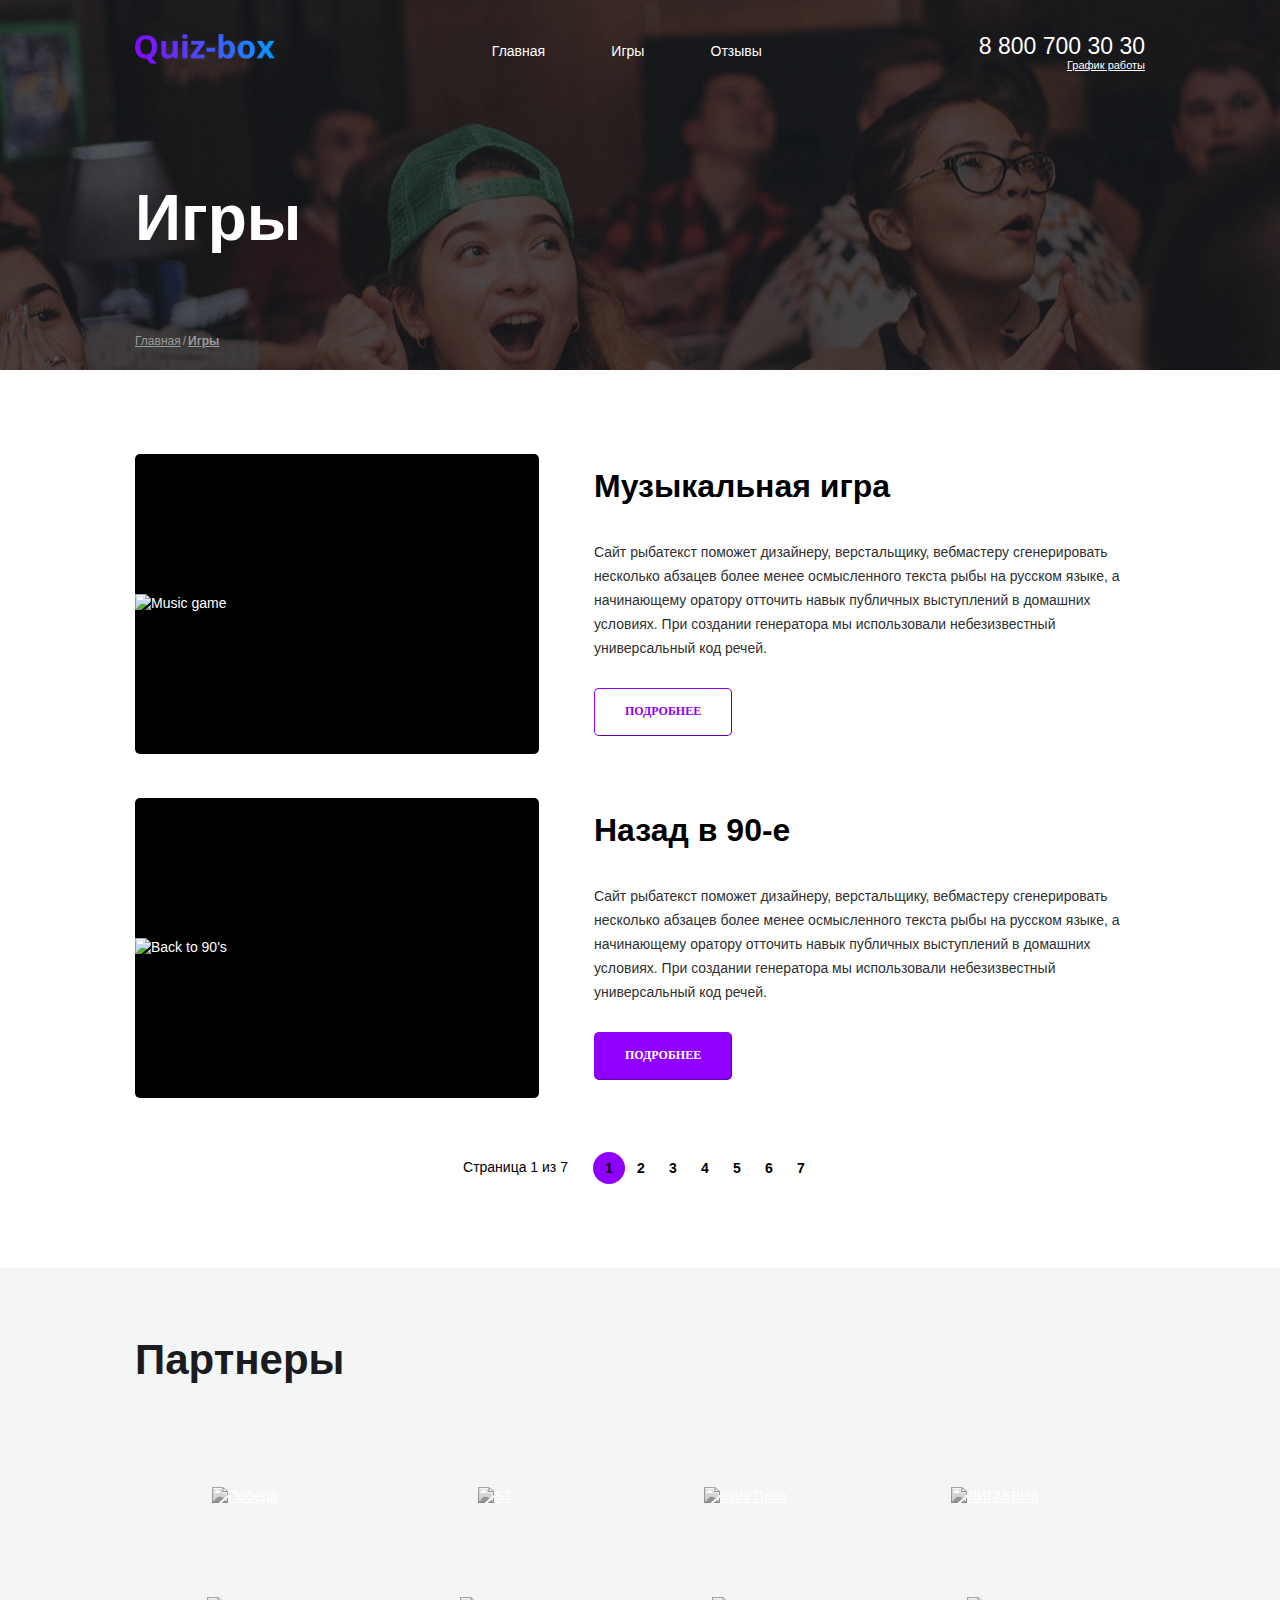
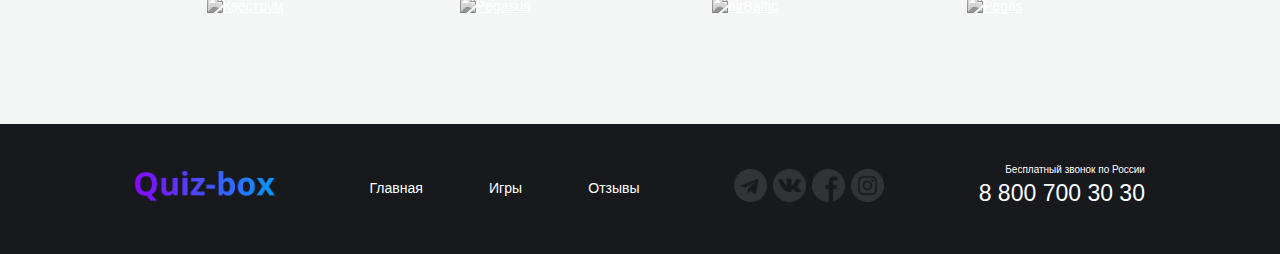
==== games.html @ 69e34ab5 "выполнено задание 3 недели" ====
<!DOCTYPE html>
<html lang="ru">

<head>
  <meta charset="UTF-8">
  <meta name="viewport" content="width=1010, initial-scale=1.0">
  <link rel="stylesheet" href="./css/main.css">
  <title>Quiz-box | Games Page</title>
</head>

<body>
  <div class="wrapper games-wrapper">
    <div class="wrapper__content">
      <div class="top-line">
        <div class="container top-line__container">
          <header class="header">
            <div class="logo">
              <a href="./index.html" class="logo__link">
                <img src="/img/Quiz-box_logo.png" alt="logo picture" class="logo__pic">
              </a>
            </div>
            <nav class="menu">
              <ul class="menu__list">
                <li class="menu__item">
                  <a href="./index.html" class="menu__link">Главная</a>
                </li>
                <li class="menu__item">
                  <a href="./games.html" class="menu__link">Игры</a>
                </li>
                <li class="menu__item">
                  <a href="#" class="menu__link">Отзывы</a>
                </li>
              </ul>
            </nav>
            <address class="contacts">
              <a href="tel:+78007003030" class="contacts__phone">8 800 700 30 30</a>
              <div class="contacts__info">График работы</div>
            </address>
          </header>
          <h1 class="page-title">Игры</h1>
          <div class="breadcrumps">
            <ul class="breadcrumps__list">
              <li class="breadcrumps__item">
                <a href="./index.html" class="breadcrumps__link">Главная</a>
              </li>
              <li class="breadcrumps__item breadcrumps__item--active">
                <a href="#" class="breadcrumps__link">Игры</a>
              </li>
            </ul>
          </div>
        </div>
      </div>
      <main class="main-content">
        <section class="games">
          <div class="container">
            <ul class="games__list">
              <li class="games__item">
                <div class="games__img-wrapper">
                  <img src="./img/music-quiz-1.png" alt="Music game" class="games__img">
                </div>
                <div class="games__content">
                  <h3 class="games__title">Музыкальная игра</h3>
                  <div class="games__text">
                    <p>
                      Сайт рыбатекст поможет дизайнеру, верстальщику, вебмастеру сгенерировать несколько абзацев более
                      менее осмысленного текста рыбы на русском языке, а начинающему оратору отточить навык публичных
                      выступлений в домашних условиях. При создании генератора мы использовали небезизвестный
                      универсальный код речей.
                    </p>
                  </div>
                  <div class="games__button">
                    <button class="button btn--color--white">Подробнее</button>
                  </div>
                </div>
              </li>
              <li class="games__item">
                <div class="games__img-wrapper">
                  <img src="./img/back-to-90-1.png" alt="Back to 90's" class="games__img">
                </div>
                <div class="games__content">
                  <h3 class="games__title">Назад в 90-е</h3>
                  <div class="games__text">
                    <p>
                      Сайт рыбатекст поможет дизайнеру, верстальщику, вебмастеру сгенерировать несколько абзацев более
                      менее осмысленного текста рыбы на русском языке, а начинающему оратору отточить навык публичных
                      выступлений в домашних условиях. При создании генератора мы использовали небезизвестный
                      универсальный код речей.
                    </p>
                  </div>
                  <div class="games__button">
                    <button class="button btn--color--purple">Подробнее</button>
                  </div>
                </div>
              </li>
            </ul>
            <div class="paginator paginator--dark">
              <div class="paginator__display">
                Страница <span class="paginator__display-current">1</span> из <span
                  class="paginator__display-all">7</span>
              </div>
              <ul class="paginator__list">
                <li class="paginator__pages paginator__pages--active">
                  <a href="#" class="paginator__link">1</a>
                </li>
                <li class="paginator__pages">
                  <a href="#" class="paginator__link">2</a>
                </li>
                <li class="paginator__pages">
                  <a href="#" class="paginator__link">3</a>
                </li>
                <li class="paginator__pages">
                  <a href="#" class="paginator__link">4</a>
                </li>
                <li class="paginator__pages">
                  <a href="#" class="paginator__link">5</a>
                </li>
                <li class="paginator__pages">
                  <a href="#" class="paginator__link">6</a>
                </li>
                <li class="paginator__pages">
                  <a href="#" class="paginator__link">7</a>
                </li>
              </ul>
            </div>
          </div>
        </section>
        <section class="partners">
          <div class="container">
            <h2 class="partners__title">Партнеры</h2>
              <ul class="partners__list">
                <li class="partners__item">
                  <a href="#" class="partners__link"><img src="./img/pobeda.png" alt="Победа" class="partners__logo"></a>
                </li>
                <li class="partners__item">
                  <a href="#" class="partners__link"><img src="./img/s7.png" alt="S7" class="partners__logo"></a>
                </li>
                <li class="partners__item">
                  <a href="#" class="partners__link"><img src="./img/quis-please.png" alt="Квиз Плиз" class="partners__logo"></a>
                </li>
                <li class="partners__item">
                  <a href="#" class="partners__link"><img src="./img/league.png" alt="ЛИГАКВИЗ" class="partners__logo"></a>
                </li>
                <li class="partners__item">
                  <a href="#" class="partners__link"><img src="./img/questroom.png" alt="Квеструм" class="partners__logo"></a>
                </li>
                <li class="partners__item">
                  <a href="#" class="partners__link"><img src="./img/pegasus.png" alt="Pegasus" class="partners__logo"></a>
                </li>
                <li class="partners__item">
                  <a href="#" class="partners__link"><img src="./img/airbaltic.png" alt="airBaltic" class="partners__logo"></a>
                </li>
                <li class="partners__item">
                  <a href="#" class="partners__link"><img src="./img/pegas.png" alt="Pegas" class="partners__logo"></a>
                </li>
              </ul>
          </div>
        </section>
    </div>
    </main>
  </div>
  <footer class="footer-container">
    <div class="container footer-container__games">
      <div class="footer">
        <div class="logo">
          <a href="./index.html" class="logo__link">
            <img src="/img/Quiz-box_logo.png" alt="logo picture" class="logo__pic">
          </a>
        </div>
        <nav class="menu">
          <ul class="menu__list">
            <li class="menu__item">
              <a href="./index.html" class="menu__link">Главная</a>
            </li>
            <li class="menu__item">
              <a href="./games.html" class="menu__link">Игры</a>
            </li>
            <li class="menu__item">
              <a href="#" class="menu__link">Отзывы</a>
            </li>
          </ul>
        </nav>
        <div class="socials">
          <ul class="socials__list">
            <li class="socials__item">
              <a href="#" class="socials__link">
                <img src="/img/telegram.svg" alt="Telegram" class="socials__icon">
              </a>
            </li>
            <li class="socials__item">
              <a href="#" class="socials__link">
                <img src="/img/vk.svg" alt="VK" class="socials__icon">
              </a>
            </li>
            <li class="socials__item">
              <a href="#" class="socials__link">
                <img src="/img/facebook.svg" alt="Facebook" class="socials__icon">
              </a>
            </li>
            <li class="socials__item">
              <a href="#" class="socials__link">
                <img src="/img/instagram.svg" alt="Instagram" class="socials__icon">
              </a>
            </li>
          </ul>
        </div>
        <address class="contacts">
          <div class="contacts__info">Бесплатный звонок по России</div>
          <a href="tel:+78007003030" class="contacts__phone">8 800 700 30 30</a>
        </address>
      </div>
    </div>
  </footer>
  </div>
</body>

</html>
---- css/main.css ----
@import url(./layout/normalize.css);
@import url(./layout/base.css);

@import url(./blocks/header.css);
@import url(./blocks/hero.css);
@import url(./blocks/logo.css);
@import url(./blocks/menu.css);
@import url(./blocks/contacts.css);
@import url(./blocks/button.css);
@import url(./blocks/week-news.css);
@import url(./blocks/past-games.css);
@import url(./blocks/paginator.css);
@import url(./blocks/about-us.css);
@import url(./blocks/footer.css);
@import url(./blocks/socials.css);

@import url(./blocks/top-line.css);
@import url(./blocks/breadcrumps.css);
@import url(./blocks/games.css);
@import url(./blocks/partners.css);
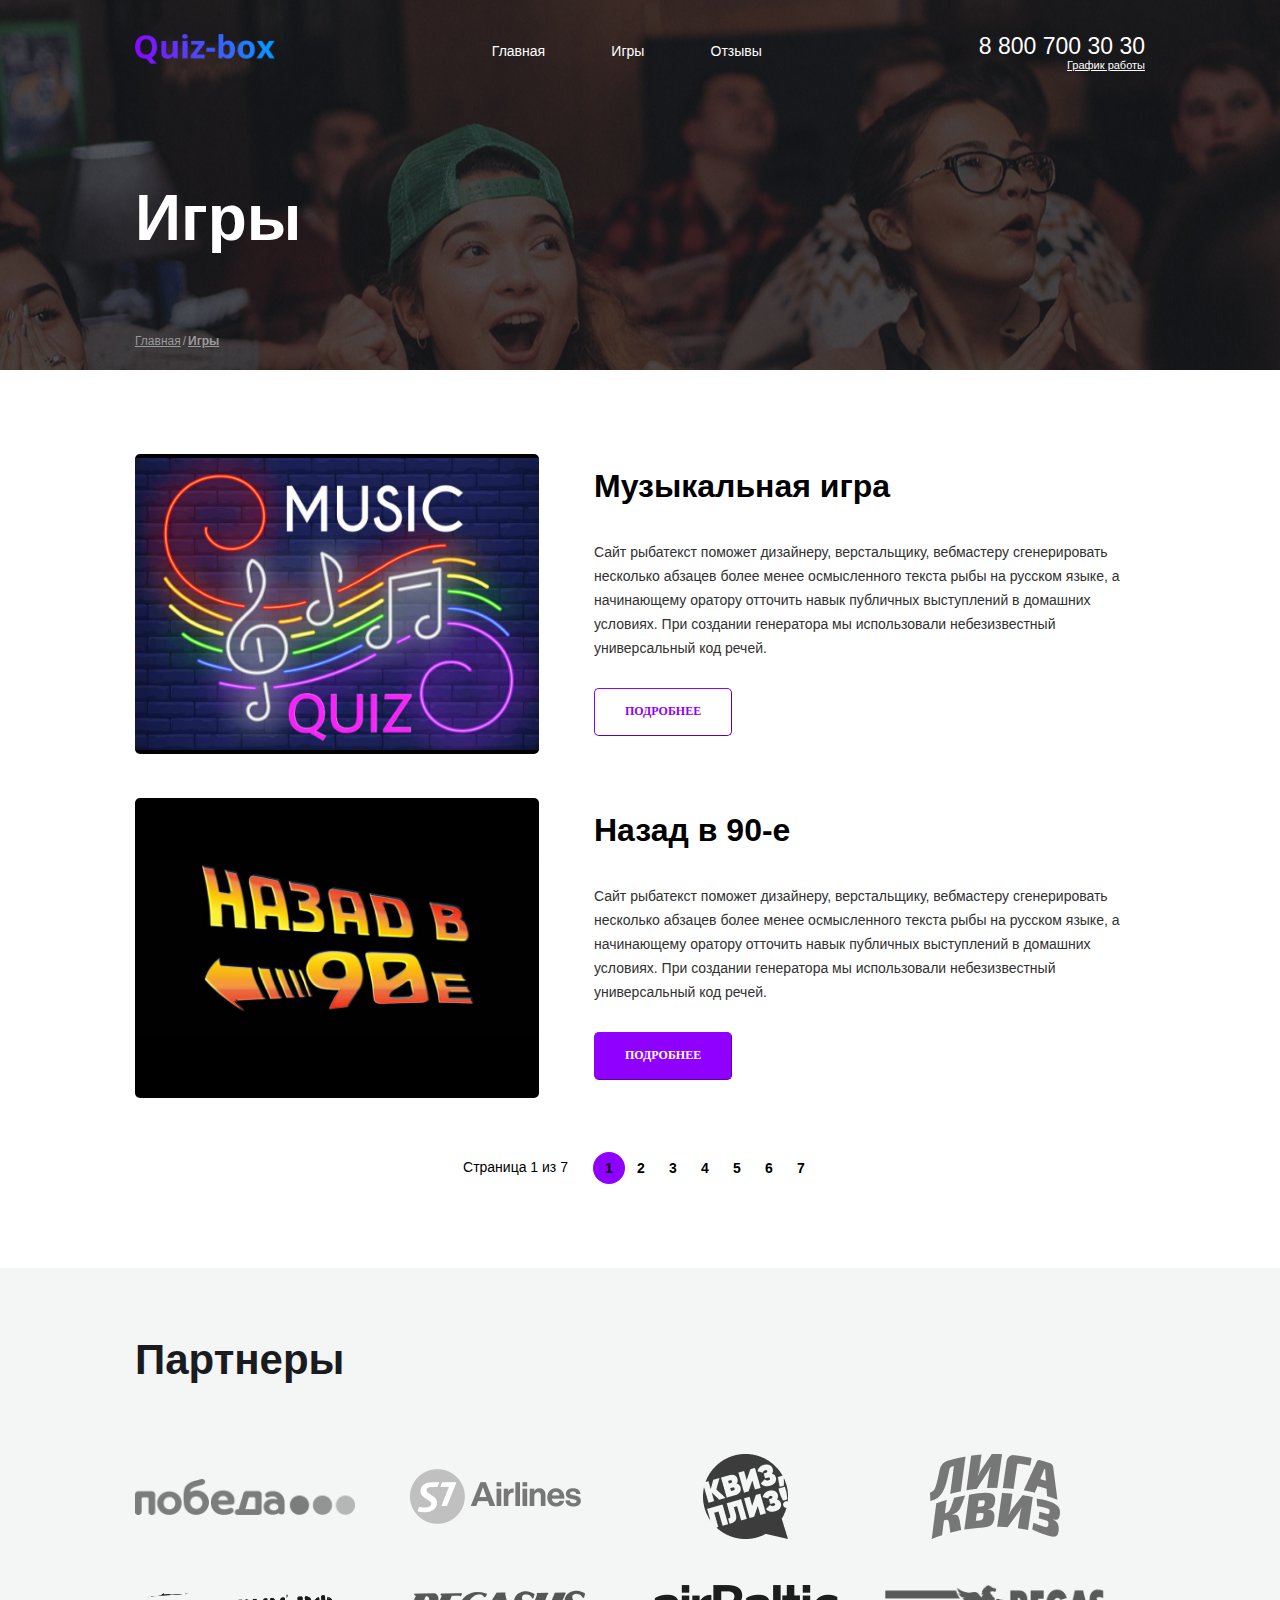
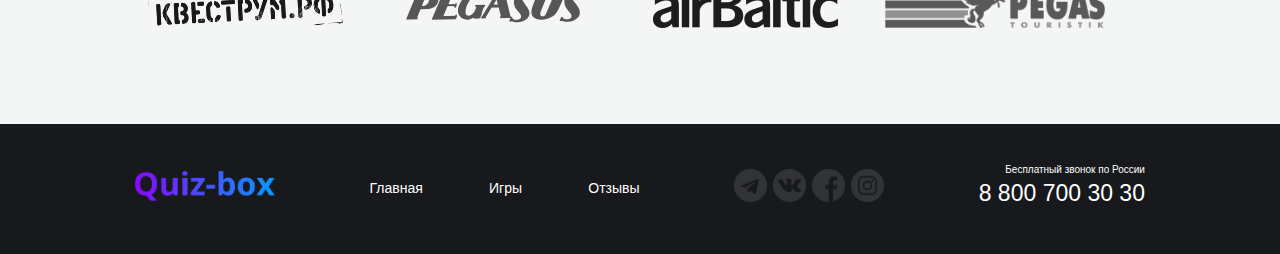
==== commit 2e40c181: "Add files via upload" ====
--- a/games.html
+++ b/games.html
@@ -16,7 +16,7 @@
           <header class="header">
             <div class="logo">
               <a href="./index.html" class="logo__link">
-                <img src="/img/Quiz-box_logo.png" alt="logo picture" class="logo__pic">
+                <img src="./img/Quiz-box_logo.png" alt="logo picture" class="logo__pic">
               </a>
             </div>
             <nav class="menu">
@@ -163,7 +163,7 @@
       <div class="footer">
         <div class="logo">
           <a href="./index.html" class="logo__link">
-            <img src="/img/Quiz-box_logo.png" alt="logo picture" class="logo__pic">
+            <img src="./img/Quiz-box_logo.png" alt="logo picture" class="logo__pic">
           </a>
         </div>
         <nav class="menu">
@@ -183,22 +183,22 @@
           <ul class="socials__list">
             <li class="socials__item">
               <a href="#" class="socials__link">
-                <img src="/img/telegram.svg" alt="Telegram" class="socials__icon">
-              </a>
-            </li>
-            <li class="socials__item">
-              <a href="#" class="socials__link">
-                <img src="/img/vk.svg" alt="VK" class="socials__icon">
-              </a>
-            </li>
-            <li class="socials__item">
-              <a href="#" class="socials__link">
-                <img src="/img/facebook.svg" alt="Facebook" class="socials__icon">
-              </a>
-            </li>
-            <li class="socials__item">
-              <a href="#" class="socials__link">
-                <img src="/img/instagram.svg" alt="Instagram" class="socials__icon">
+                <img src="./img/telegram.svg" alt="Telegram" class="socials__icon">
+              </a>
+            </li>
+            <li class="socials__item">
+              <a href="#" class="socials__link">
+                <img src="./img/vk.svg" alt="VK" class="socials__icon">
+              </a>
+            </li>
+            <li class="socials__item">
+              <a href="#" class="socials__link">
+                <img src="./img/facebook.svg" alt="Facebook" class="socials__icon">
+              </a>
+            </li>
+            <li class="socials__item">
+              <a href="#" class="socials__link">
+                <img src="./img/instagram.svg" alt="Instagram" class="socials__icon">
               </a>
             </li>
           </ul>
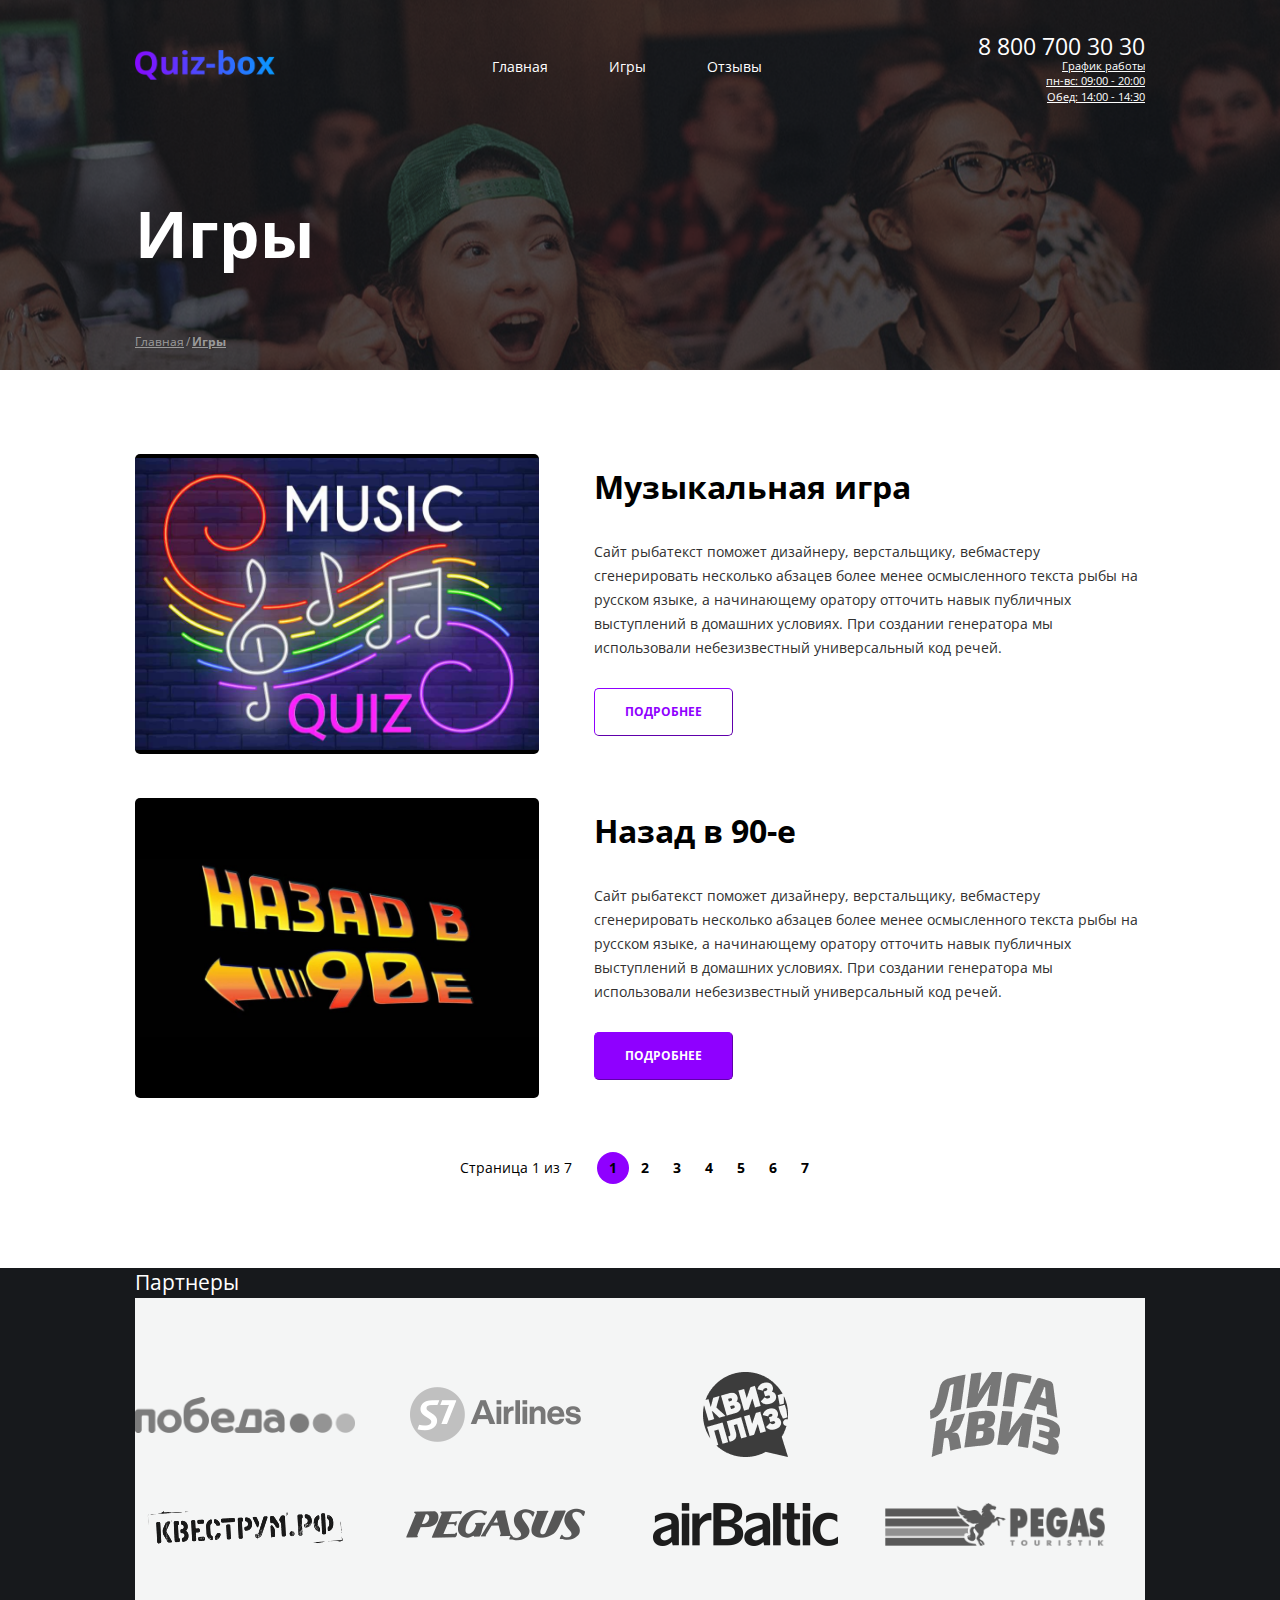
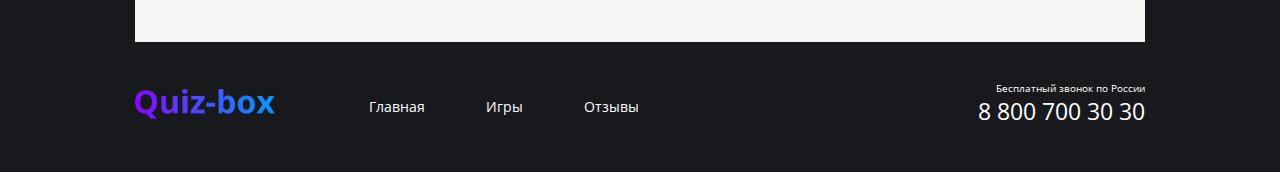
==== commit ffb9c0e8: "выполнено задание 4 недели" ====
--- a/games.html
+++ b/games.html
@@ -4,6 +4,7 @@
 <head>
   <meta charset="UTF-8">
   <meta name="viewport" content="width=1010, initial-scale=1.0">
+  <link href="https://fonts.googleapis.com/css2?family=Open+Sans:wght@400;700&display=swap" rel="stylesheet">
   <link rel="stylesheet" href="./css/main.css">
   <title>Quiz-box | Games Page</title>
 </head>
@@ -28,13 +29,21 @@
                   <a href="./games.html" class="menu__link">Игры</a>
                 </li>
                 <li class="menu__item">
-                  <a href="#" class="menu__link">Отзывы</a>
+                  <a href="./reviews.html" class="menu__link">Отзывы</a>
                 </li>
               </ul>
             </nav>
             <address class="contacts">
               <a href="tel:+78007003030" class="contacts__phone">8 800 700 30 30</a>
-              <div class="contacts__info">График работы</div>
+              <div class="contacts__info">
+                <div class="dropdown">
+                  <a href="#" class="dropdown__text">График работы</a>
+                  <div class="dropdown__menu">
+                    <div class="dropdown__time">пн-вс: 09:00 - 20:00</div>
+                    <div class="dropdown__break">Обед: 14:00 - 14:30</div>
+                  </div>
+                </div>
+              </div>
             </address>
           </header>
           <h1 class="page-title">Игры</h1>
@@ -124,92 +133,93 @@
             </div>
           </div>
         </section>
-        <section class="partners">
+        <section class="inner-section">
           <div class="container">
-            <h2 class="partners__title">Партнеры</h2>
-              <ul class="partners__list">
-                <li class="partners__item">
-                  <a href="#" class="partners__link"><img src="./img/pobeda.png" alt="Победа" class="partners__logo"></a>
-                </li>
-                <li class="partners__item">
-                  <a href="#" class="partners__link"><img src="./img/s7.png" alt="S7" class="partners__logo"></a>
-                </li>
-                <li class="partners__item">
-                  <a href="#" class="partners__link"><img src="./img/quis-please.png" alt="Квиз Плиз" class="partners__logo"></a>
-                </li>
-                <li class="partners__item">
-                  <a href="#" class="partners__link"><img src="./img/league.png" alt="ЛИГАКВИЗ" class="partners__logo"></a>
-                </li>
-                <li class="partners__item">
-                  <a href="#" class="partners__link"><img src="./img/questroom.png" alt="Квеструм" class="partners__logo"></a>
-                </li>
-                <li class="partners__item">
-                  <a href="#" class="partners__link"><img src="./img/pegasus.png" alt="Pegasus" class="partners__logo"></a>
-                </li>
-                <li class="partners__item">
-                  <a href="#" class="partners__link"><img src="./img/airbaltic.png" alt="airBaltic" class="partners__logo"></a>
-                </li>
-                <li class="partners__item">
-                  <a href="#" class="partners__link"><img src="./img/pegas.png" alt="Pegas" class="partners__logo"></a>
-                </li>
-              </ul>
+            <h2 class="inner-section__title">Партнеры</h2>
+              <div class="partners">
+                <ul class="partners__list">
+                  <li class="partners__item">
+                    <a href="#" class="partners__link"><img src="./img/pobeda.png" alt="Победа" class="partners__logo"></a>
+                  </li>
+                  <li class="partners__item">
+                    <a href="#" class="partners__link"><img src="./img/s7.png" alt="S7" class="partners__logo"></a>
+                  </li>
+                  <li class="partners__item">
+                    <a href="#" class="partners__link"><img src="./img/quis-please.png" alt="Квиз Плиз" class="partners__logo"></a>
+                  </li>
+                  <li class="partners__item">
+                    <a href="#" class="partners__link"><img src="./img/league.png" alt="ЛИГАКВИЗ" class="partners__logo"></a>
+                  </li>
+                  <li class="partners__item">
+                    <a href="#" class="partners__link"><img src="./img/questroom.png" alt="Квеструм" class="partners__logo"></a>
+                  </li>
+                  <li class="partners__item">
+                    <a href="#" class="partners__link"><img src="./img/pegasus.png" alt="Pegasus" class="partners__logo"></a>
+                  </li>
+                  <li class="partners__item">
+                    <a href="#" class="partners__link"><img src="./img/airbaltic.png" alt="airBaltic" class="partners__logo"></a>
+                  </li>
+                  <li class="partners__item">
+                    <a href="#" class="partners__link"><img src="./img/pegas.png" alt="Pegas" class="partners__logo"></a>
+                  </li>
+                </ul>
+              </div>
           </div>
         </section>
     </div>
     </main>
-  </div>
-  <footer class="footer-container">
-    <div class="container footer-container__games">
-      <div class="footer">
-        <div class="logo">
-          <a href="./index.html" class="logo__link">
-            <img src="./img/Quiz-box_logo.png" alt="logo picture" class="logo__pic">
-          </a>
+    <footer class="footer-container">
+      <div class="container footer-container__games">
+        <div class="footer">
+          <div class="logo">
+            <a href="./index.html" class="logo__link">
+              <img src="./img/Quiz-box_logo.png" alt="logo picture" class="logo__pic">
+            </a>
+          </div>
+          <nav class="menu">
+            <ul class="menu__list">
+              <li class="menu__item">
+                <a href="./index.html" class="menu__link">Главная</a>
+              </li>
+              <li class="menu__item">
+                <a href="./games.html" class="menu__link">Игры</a>
+              </li>
+              <li class="menu__item">
+                <a href="#" class="menu__link">Отзывы</a>
+              </li>
+            </ul>
+          </nav>
+          <div class="socials">
+            <ul class="socials__list">
+              <li class="socials__item">
+                <a href="#" class="socials__link socials__telegram">
+                  <div class="icon telegram--icon"></div>
+                </a>
+              </li>
+              <li class="socials__item">
+                <a href="#" class="socials__link">
+                  <div class="icon vk--icon"></div>
+                </a>
+              </li>
+              <li class="socials__item">
+                <a href="#" class="socials__link">
+                  <div class="icon facebook--icon"></div>
+                </a>
+              </li>
+              <li class="socials__item">
+                <a href="#" class="socials__link">
+                  <div class="icon instagram--icon"></div>
+                </a>
+              </li>
+            </ul>
+          </div>
+          <address class="contacts">
+            <div class="contacts__info">Бесплатный звонок по России</div>
+            <a href="tel:+78007003030" class="contacts__phone">8 800 700 30 30</a>
+          </address>
         </div>
-        <nav class="menu">
-          <ul class="menu__list">
-            <li class="menu__item">
-              <a href="./index.html" class="menu__link">Главная</a>
-            </li>
-            <li class="menu__item">
-              <a href="./games.html" class="menu__link">Игры</a>
-            </li>
-            <li class="menu__item">
-              <a href="#" class="menu__link">Отзывы</a>
-            </li>
-          </ul>
-        </nav>
-        <div class="socials">
-          <ul class="socials__list">
-            <li class="socials__item">
-              <a href="#" class="socials__link">
-                <img src="./img/telegram.svg" alt="Telegram" class="socials__icon">
-              </a>
-            </li>
-            <li class="socials__item">
-              <a href="#" class="socials__link">
-                <img src="./img/vk.svg" alt="VK" class="socials__icon">
-              </a>
-            </li>
-            <li class="socials__item">
-              <a href="#" class="socials__link">
-                <img src="./img/facebook.svg" alt="Facebook" class="socials__icon">
-              </a>
-            </li>
-            <li class="socials__item">
-              <a href="#" class="socials__link">
-                <img src="./img/instagram.svg" alt="Instagram" class="socials__icon">
-              </a>
-            </li>
-          </ul>
-        </div>
-        <address class="contacts">
-          <div class="contacts__info">Бесплатный звонок по России</div>
-          <a href="tel:+78007003030" class="contacts__phone">8 800 700 30 30</a>
-        </address>
       </div>
-    </div>
-  </footer>
+    </footer>
   </div>
 </body>
 
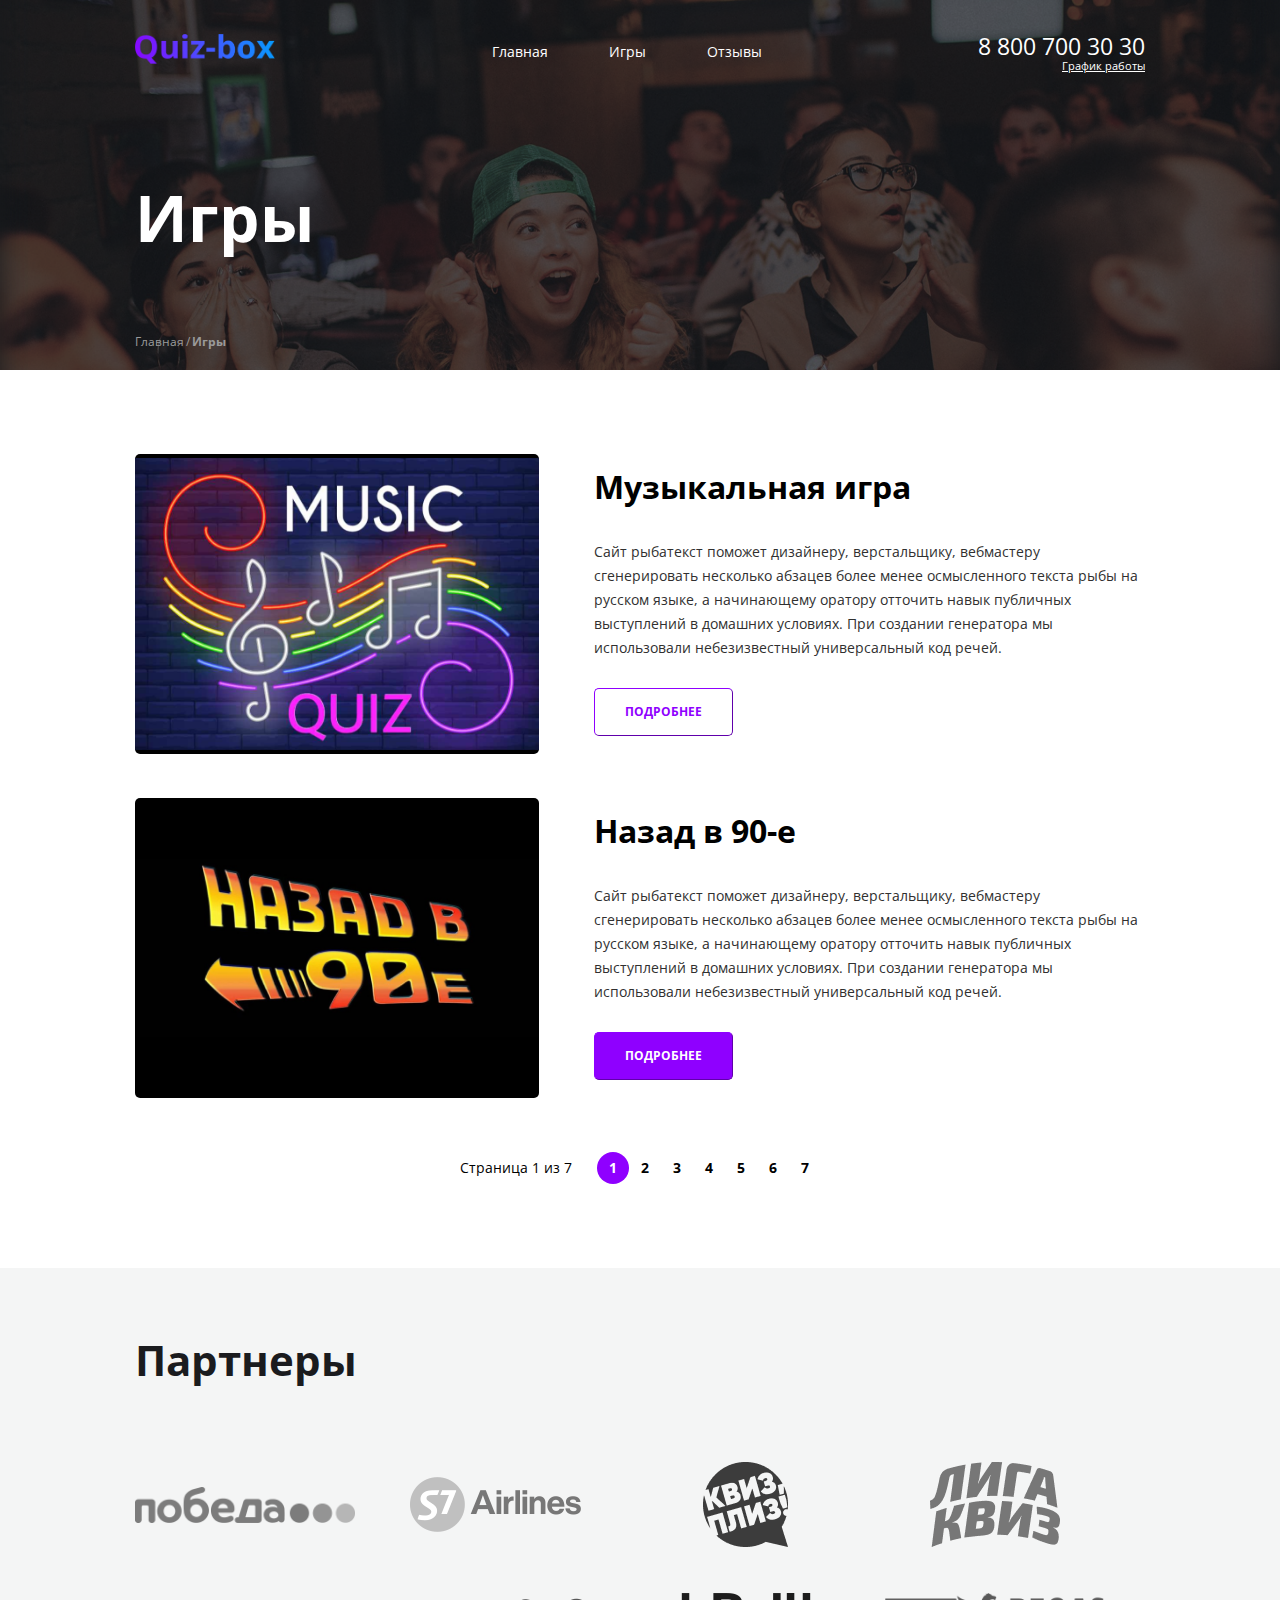
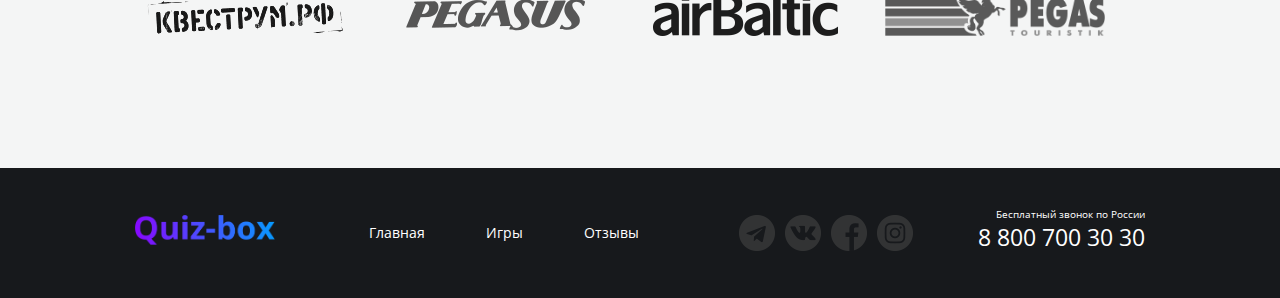
==== commit 4176b271: "Add files via upload" ====
--- a/games.html
+++ b/games.html
@@ -185,7 +185,7 @@
                 <a href="./games.html" class="menu__link">Игры</a>
               </li>
               <li class="menu__item">
-                <a href="#" class="menu__link">Отзывы</a>
+                <a href="./reviews.html" class="menu__link">Отзывы</a>
               </li>
             </ul>
           </nav>
--- a/css/main.css
+++ b/css/main.css
@@ -18,6 +18,14 @@
 @import url(./blocks/breadcrumps.css);
 @import url(./blocks/games.css);
 @import url(./blocks/partners.css);
+@import url(./blocks/welcome.css);
+
+@import url(./blocks/review.css);
+@import url(./blocks/banner.css);
+@import url(./blocks/form.css);
+@import url(./blocks/inner__section.css);
+@import url(./blocks/services.css);
+@import url(./blocks/tag.css);
 
 
 
@@ -50,3 +58,6 @@
 
 
 
+
+
+
